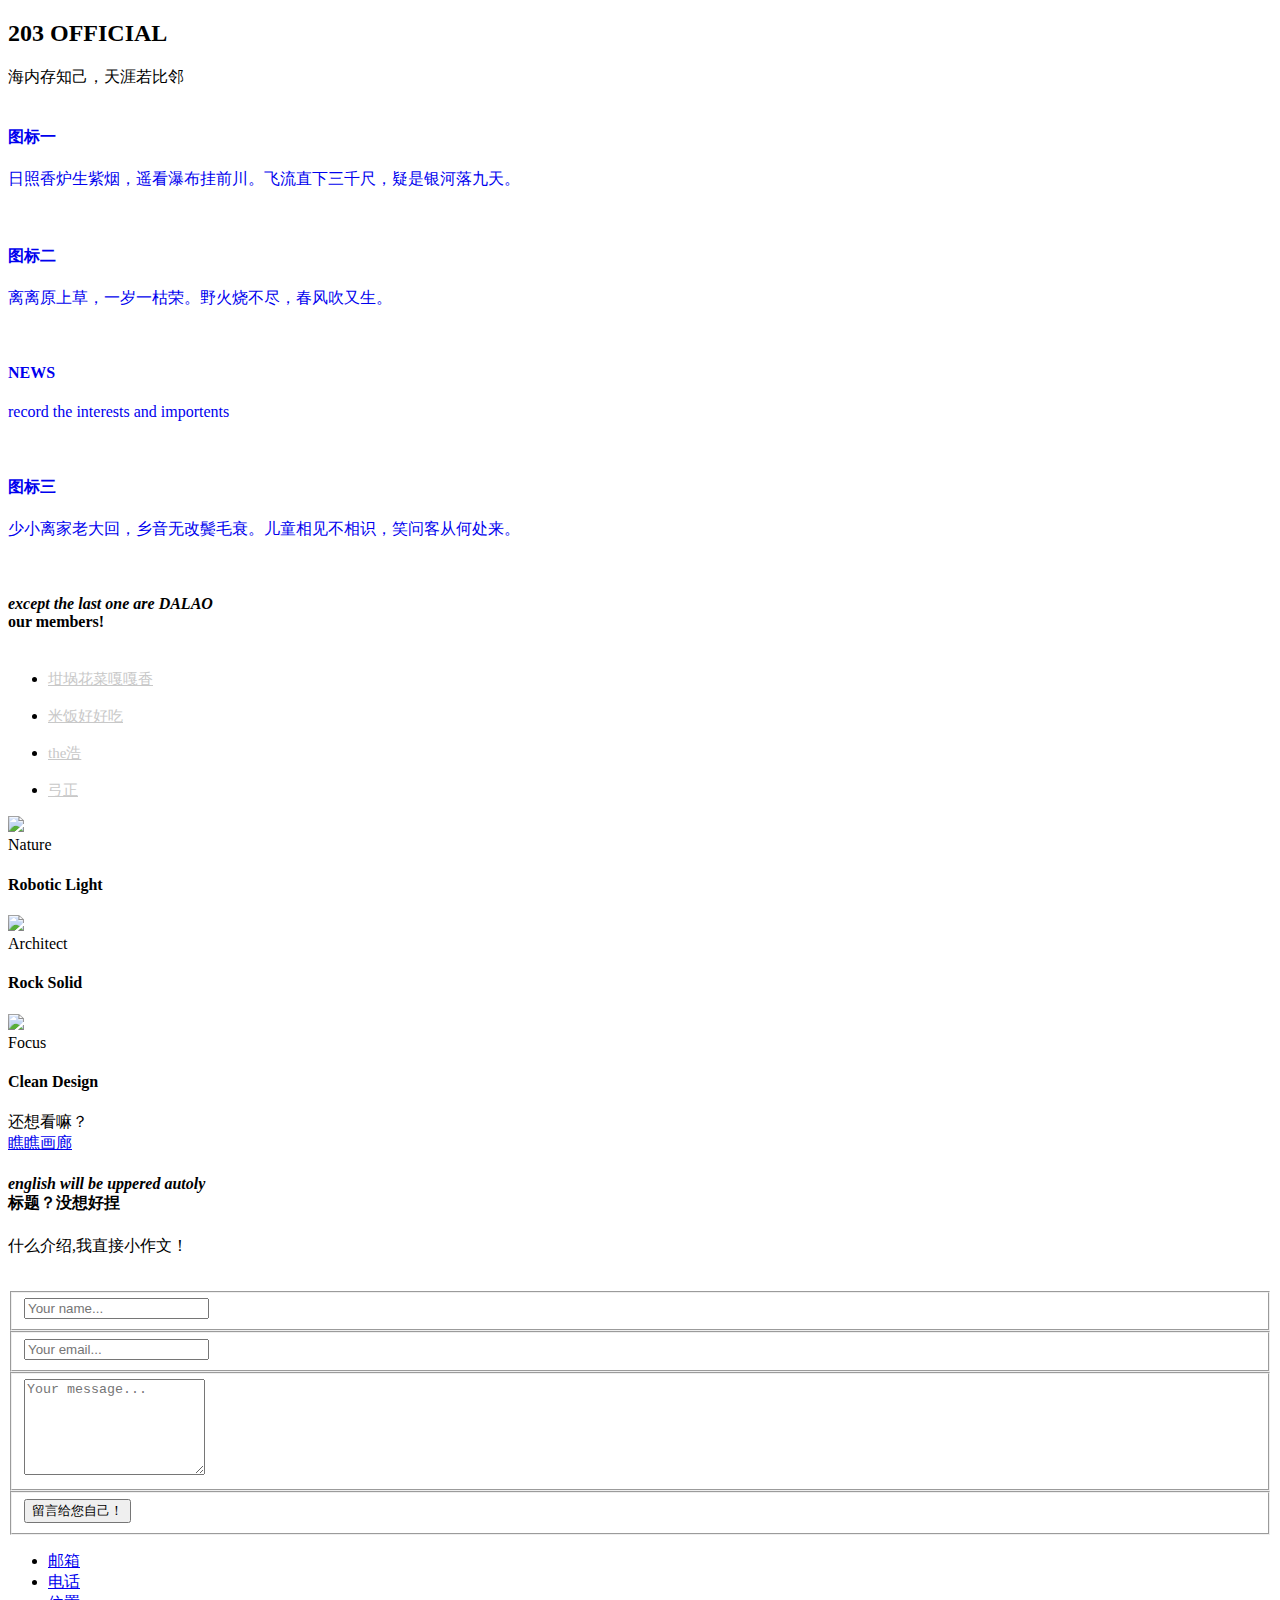
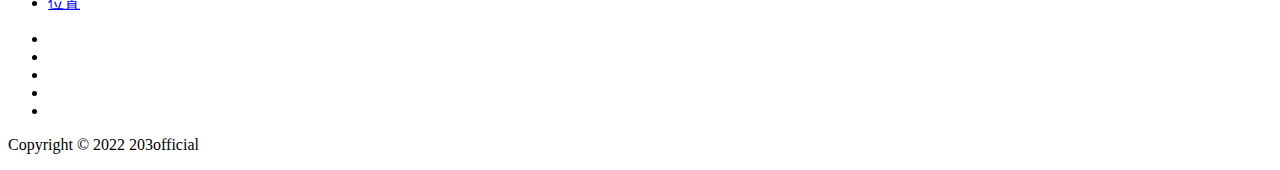
==== index.html @ 534f7878 "Add files via upload" ====
<!doctype html>
<!--[if lt IE 7]>      <html class="no-js lt-ie9 lt-ie8 lt-ie7" lang=""> <![endif]-->
<!--[if IE 7]>         <html class="no-js lt-ie9 lt-ie8" lang=""> <![endif]-->
<!--[if IE 8]>         <html class="no-js lt-ie9" lang=""> <![endif]-->
<!--[if gt IE 8]><!--> <html class="no-js" lang=""> <!--<![endif]-->
    <head>
        <meta charset="utf-8">
        <meta http-equiv="X-UA-Compatible" content="IE=edge,chrome=1">

        <title>203official测试版</title>
        <meta name="description" content="">
        <meta name="viewport" content="width=device-width, initial-scale=1">
        
        <link href="https://fonts.googleapis.com/css?family=Open+Sans:300,400,600,700,800" rel="stylesheet">
        <link rel="apple-touch-icon" href="apple-touch-icon.png">

        <link rel="stylesheet" href="css/bootstrap.min.css">
        <link rel="stylesheet" href="css/bootstrap-theme.min.css">
        <link rel="stylesheet" href="css/fontAwesome.css">
        <link rel="stylesheet" href="css/tooplate-style.css">

        <script src="js/FileSaver.js"></script>
        <script src="js/vendor/modernizr-2.8.3-respond-1.4.2.min.js"></script>
    </head>
    <body>
        

        <section class="first-section">
          <div class="container">
            <div class="row">
              <div class="col-md-12">
                <div class="text-content">
                  <h2>203 OFFICIAL</h2>
                  <div class="line-dec"></div>
                  <span>海内存知己，天涯若比邻</span>
                </div>
              </div>
            </div>
          </div>
        </section>

        <section class="second-section">
          <div class="container">
            <div class="row">
              <div class="col-md-3 col-sm-6">
                <div class="service-item">
                  <a href="#" style="text-decoration: none;">
                    <div class="icon">
                      <img src="img/first-icon.png" alt="">
                    </div>
                    <h4>图标一</h4>
                    <p>日照香炉生紫烟，遥看瀑布挂前川。飞流直下三千尺，疑是银河落九天。</p>
                  </a>
                </div>
              </div>
              <div class="col-md-3 col-sm-6">
                <div class="service-item">
                  <a href="#" style="text-decoration: none;">
                    <div class="icon">
                      <img src="img/second-icon.png" alt="">
                    </div>
                    <h4>图标二</h4>
                    <p>离离原上草，一岁一枯荣。野火烧不尽，春风吹又生。</p>
                  </a>
                </div>
              </div>
              <div class="col-md-3 col-sm-6">
                <div class="service-item">
                  <a href="./news/news.html" style="text-decoration: none;">
                    <div class="icon">
                        <img src="img/third-icon.png" alt="">                      
                    </div>
                    <h4>NEWS</h4>
                    <p>record the interests and importents</p>
                  </a>
                </div>
              </div>
              <div class="col-md-3 col-sm-6">
                <div class="service-item">
                  <a href="#" style="text-decoration: none;">
                    <div class="icon">
                      <img src="img/fourth-icon.png" alt="">
                    </div>
                    <h4>图标三</h4>
                    <p>少小离家老大回，乡音无改鬓毛衰。儿童相见不相识，笑问客从何处来。</p>
                  </a>
                </div>
              </div>
            </div>
          </div>
        </section>

        <section class="third-section">
          <div class="container">
            <div class="row">
              <div class="col-md-10 col-md-offset-1">
                <div class="left-image col-md-4">
                  <img src="img/left-image.png" alt="">
                </div>
                <div class="right-text col-md-8">
                  <h4><em>except the last one are DALAO</em><br>our members!</h4>
                  <div class="line-dec"></div>
                  <ul>
                    <br>
                    <li>
                      <a href="./members/huacai.html" style="color: rgb(200, 200, 200);font-size: 15px;">坩埚花菜嘎嘎香</a>
                    </li>
                    <br>
                    <li>
                      <a href="./members/mifan.html" style="color: rgb(200, 200, 200);font-size: 15px;">米饭好好吃</a>
                    </li>
                    <br>
                    <li>
                      <a href="./members/thehao.html" style="color: rgb(200, 200, 200);font-size: 15px;">the浩</a>
                    </li>
                    <br>
                    <li>
                      <a href="./members/gongzheng.html" style="color: rgb(200, 200, 200);font-size: 15px;">弓正</a>
                    </li>
                  </ul>
                </div>
              </div>
            </div>
          </div>
        </section>

        <section class="fourth-section">
          <div class="container">
            <div class="row">
              <div class="col-md-3 col-sm-6">
                <div class="portfolio-item first-item">
                  <div class="image">
                    <a href="img/01-big-item.jpg" data-lightbox="image-1"><img src="img/first-item.jpg"></a>
                  </div>
                  <div class="text">
                    <span>Nature</span>
                    <h4>Robotic Light</h4>
                  </div>
                </div>
              </div>
              <div class="col-md-3 col-sm-6">
                <div class="portfolio-item second-item">
                  <div class="image">
                    <a href="img/02-big-item.jpg" data-lightbox="image-1"><img src="img/second-item.jpg"></a>
                  </div>
                  <div class="text">
                    <span>Architect</span>
                    <h4>Rock Solid</h4>
                  </div>
                </div>
              </div>
              <div class="col-md-3 col-sm-6">
                <div class="portfolio-item third-item">
                  <div class="image">
                    <a href="img/03-big-item.jpg" data-lightbox="image-1"><img src="img/third-item.jpg"></a>
                  </div>
                  <div class="text">
                    <span>Focus</span>
                    <h4>Clean Design</h4>
                  </div>
                </div>
              </div>
              <div class="col-md-3 col-sm-6">
                <div class="send-to-portfolio">
                  <span>还想看嘛？</span>
                  <div class="primary-button">
                    <a href="portfolio-page.html">瞧瞧画廊</a>
                  </div>
                </div>
              </div>
            </div>
          </div>
        </section>

        <section class="fivth-section">
          <div class="container">
            <div class="row">
              <div class="col-md-10 col-md-offset-1"> 
                <div class="left-text col-md-8">
                  <h4><em>english will be uppered autoly</em><br>标题？没想好捏</h4>
                  <p>什么介绍,我直接小作文！</p>
                </div>
                <div class="right-image col-md-4">
                  <img src="img/right-image.png" alt="">
                </div>
              </div>
            </div>
          </div>
        </section>


        <section class="sixth-section">
          <div class="container">
            <div class="row">
              <div class="col-md-6">
                <div class="row">
                  <!--发送三个字段到action指定的地方去，现在还没写-->
                  <form id="contact" action="" method="post">
                    <div class="col-md-6">
                      <fieldset>
                        <input name="name" type="text" class="form-control" id="name" placeholder="Your name..." required="">
                      </fieldset>
                    </div>
                    <div class="col-md-6">
                      <fieldset>
                        <input name="email" type="email" class="form-control" id="email" placeholder="Your email..." required="">
                      </fieldset>
                    </div>
                    <div class="col-md-12">
                      <fieldset>
                        <textarea name="message" rows="6" class="form-control" id="message" placeholder="Your message..." required=""></textarea>
                      </fieldset>
                    </div>
                    <div class="col-md-12">
                      <fieldset>
                        <!--因为我还不会读写文件，您暂时无法上传留言呢-->
                        <button type="submit" id="send-messages" class="btn" onclick="sendmessages()">
                          留言给您自己！
                        </button>
                      </fieldset>
                    </div>
                  </form>
                </div>
              </div>
              <div class="col-md-5">
                <div class="right-info">
                  <ul>
                    <li><a href="#"><i class="fa fa-envelope"></i>邮箱</a></li>
                    <li><a href="#"><i class="fa fa-phone"></i>电话</a></li>
                    <li><a href="#"><i class="fa fa-map-marker"></i>位置</a></li>
                  </ul>
                </div>
              </div>
            </div>
          </div>
        </section>

        <footer>
          <div class="container">
            <div class="row">
              <div class="col-md-12">
                <ul>
                  <li><a href="#"><i class="fa fa-facebook"></i></a></li>
                  <li><a href="#"><i class="fa fa-twitter"></i></a></li>
                  <li><a href="#"><i class="fa fa-linkedin"></i></a></li>
                  <li><a href="#"><i class="fa fa-rss"></i></a></li>
                  <li><a href="#"><i class="fa fa-dribbble"></i></a></li>
                </ul>
                <p>Copyright &copy; 2022 203official </p>
              </div>
            </div>
          </div>
        </footer>

        
        <script src="//ajax.googleapis.com/ajax/libs/jquery/1.11.2/jquery.min.js"></script>
        
        <script>
          window.jQuery || document.write('<script src="js/vendor/jquery-1.11.2.min.js"><\/script>')
        </script>

       

        <script src="js/vendor/bootstrap.min.js"></script>
      
        <script src="js/plugins.js"></script>
        <script src="js/main.js"></script>
        <script language="javascript">    
            function sendmessages(){
              var sendname=document.getElementById("name").value;
              var sendemail=document.getElementById("email").value;
              var sendmessage=document.getElementById("message").value;
              if(sendname!=null&&sendemail!=null&&sendmessage!=null){
                alert("您的留言为：\n"+sendname+"\n"+sendemail+"\n"+sendmessage);                
                let data = {
                  name:sendname,
                  email:sendemail,
                  message:sendmessage
                }
                var content=JSON.stringify(data);
                var blob =new Blob([content],{type:"text/plain;charset=utf-8"});
                saveAs(blob,"massage.json");
              }                                
            };
        </script>
    </body>
</html>
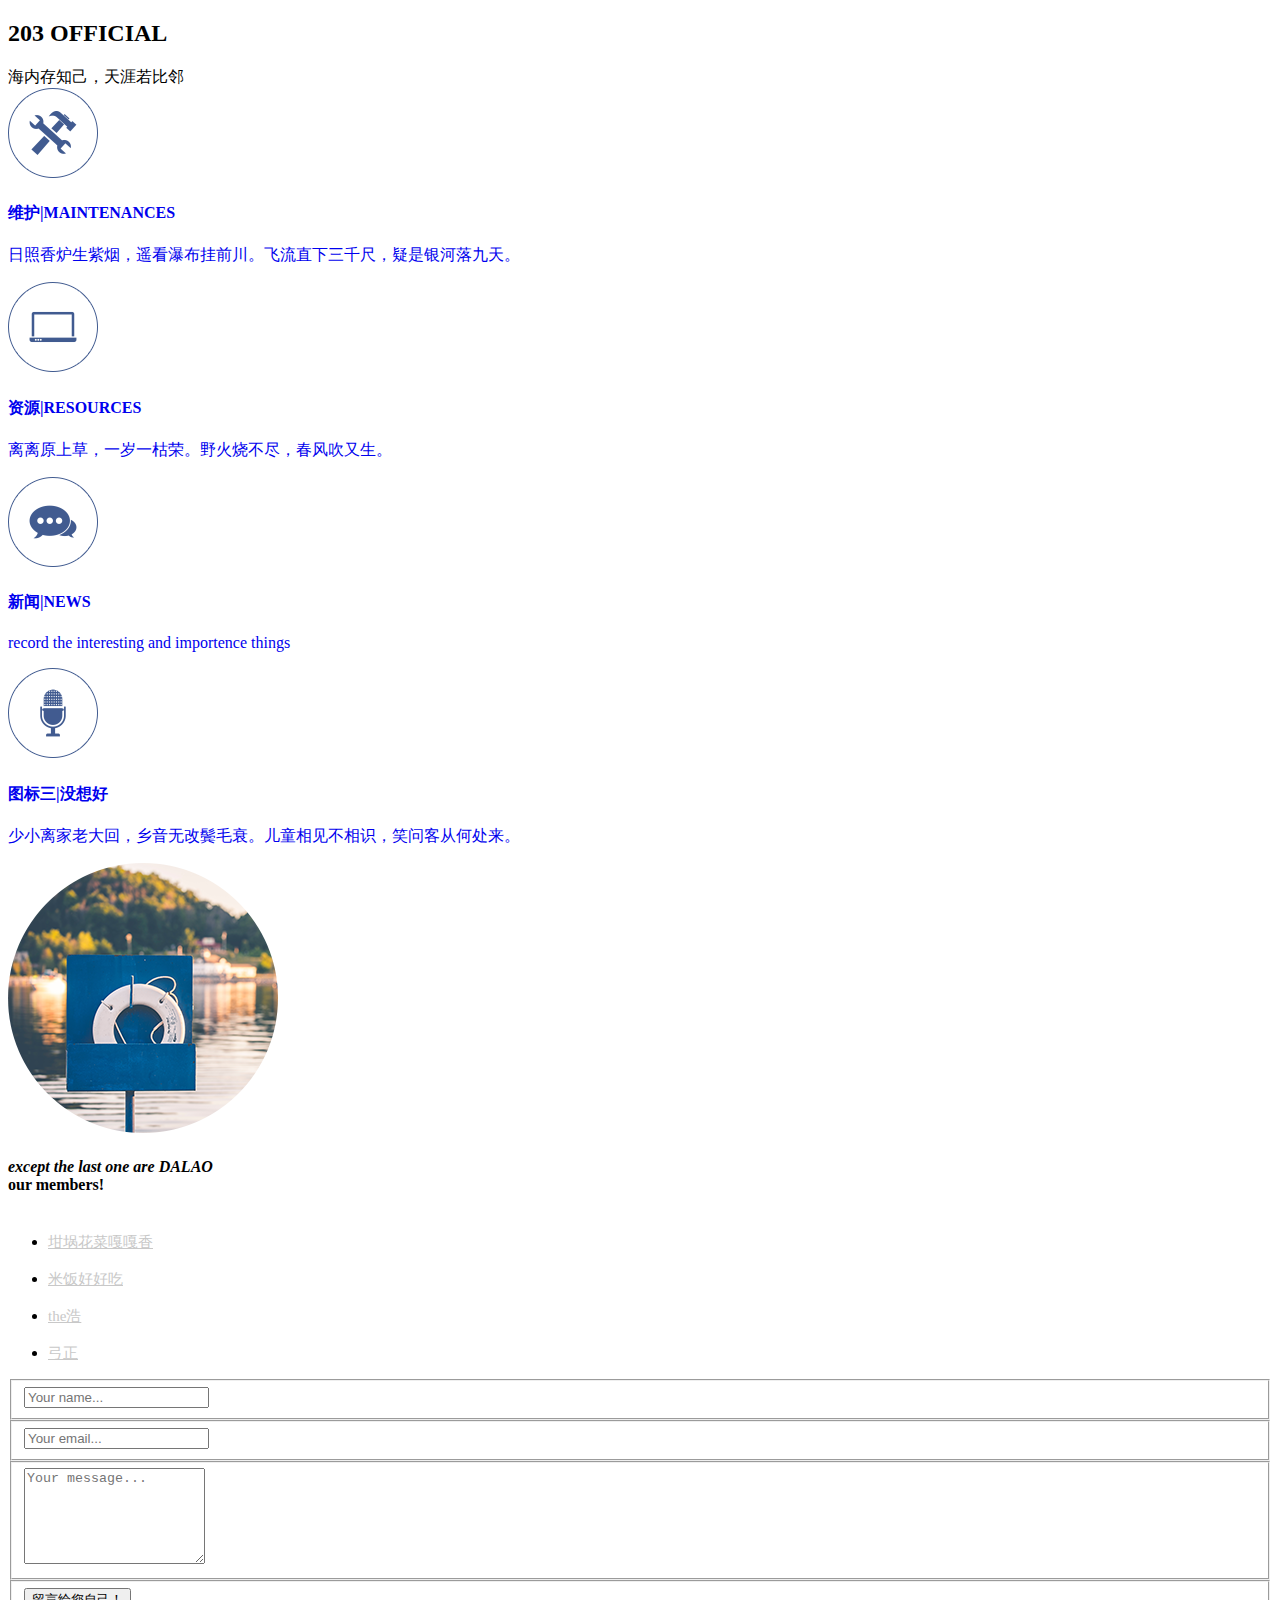
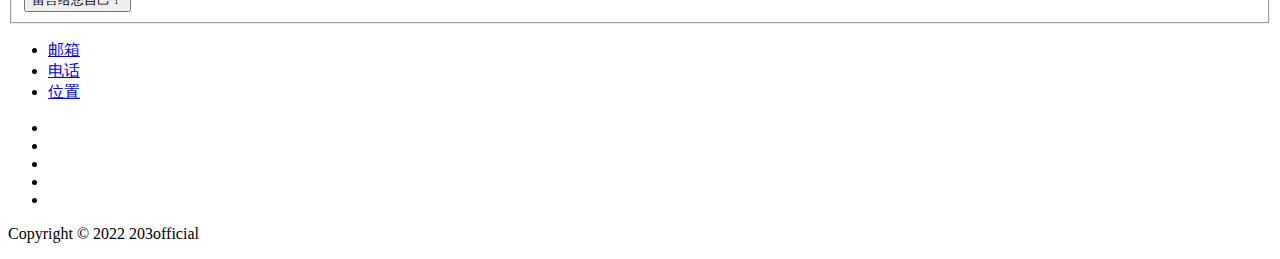
==== commit 8578c8bd: "Update index.html" ====
--- a/index.html
+++ b/index.html
@@ -48,7 +48,7 @@
                     <div class="icon">
                       <img src="img/first-icon.png" alt="">
                     </div>
-                    <h4>图标一</h4>
+                    <h4>维护|MAINTENANCES</h4>
                     <p>日照香炉生紫烟，遥看瀑布挂前川。飞流直下三千尺，疑是银河落九天。</p>
                   </a>
                 </div>
@@ -59,7 +59,7 @@
                     <div class="icon">
                       <img src="img/second-icon.png" alt="">
                     </div>
-                    <h4>图标二</h4>
+                    <h4>资源|RESOURCES</h4>
                     <p>离离原上草，一岁一枯荣。野火烧不尽，春风吹又生。</p>
                   </a>
                 </div>
@@ -70,8 +70,8 @@
                     <div class="icon">
                         <img src="img/third-icon.png" alt="">                      
                     </div>
-                    <h4>NEWS</h4>
-                    <p>record the interests and importents</p>
+                    <h4>新闻|NEWS</h4>
+                    <p>record the interesting and importence things</p>
                   </a>
                 </div>
               </div>
@@ -81,7 +81,7 @@
                     <div class="icon">
                       <img src="img/fourth-icon.png" alt="">
                     </div>
-                    <h4>图标三</h4>
+                    <h4>图标三|没想好</h4>
                     <p>少小离家老大回，乡音无改鬓毛衰。儿童相见不相识，笑问客从何处来。</p>
                   </a>
                 </div>
@@ -124,6 +124,14 @@
           </div>
         </section>
 
+
+        <!--
+          因为还没有想好这两个板块做什么好，放着也麻烦死了
+          干脆直接注释掉（）
+          等功能做起来了再开吧
+
+          又双给自己挖坑了hhha
+
         <section class="fourth-section">
           <div class="container">
             <div class="row">
@@ -188,6 +196,7 @@
           </div>
         </section>
 
+        -->
 
         <section class="sixth-section">
           <div class="container">
@@ -284,4 +293,4 @@
             };
         </script>
     </body>
-</html>+</html>
